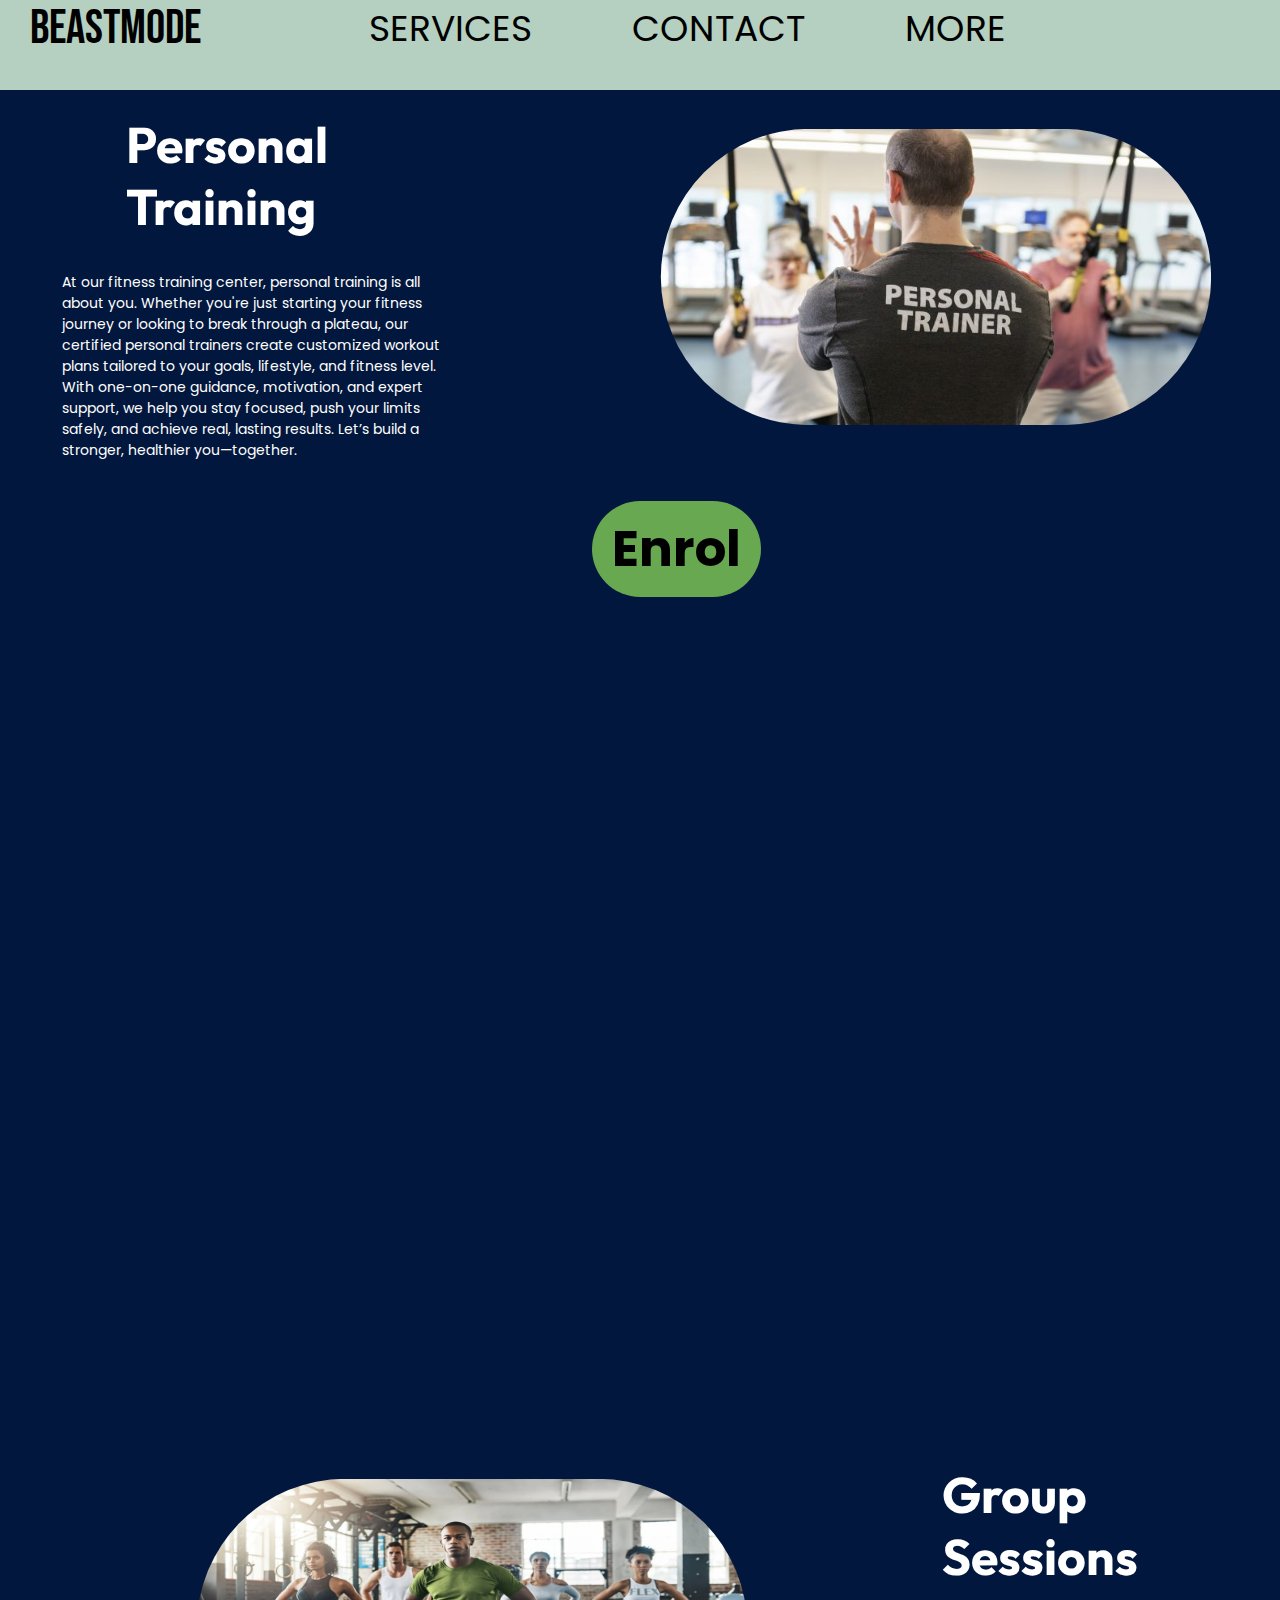
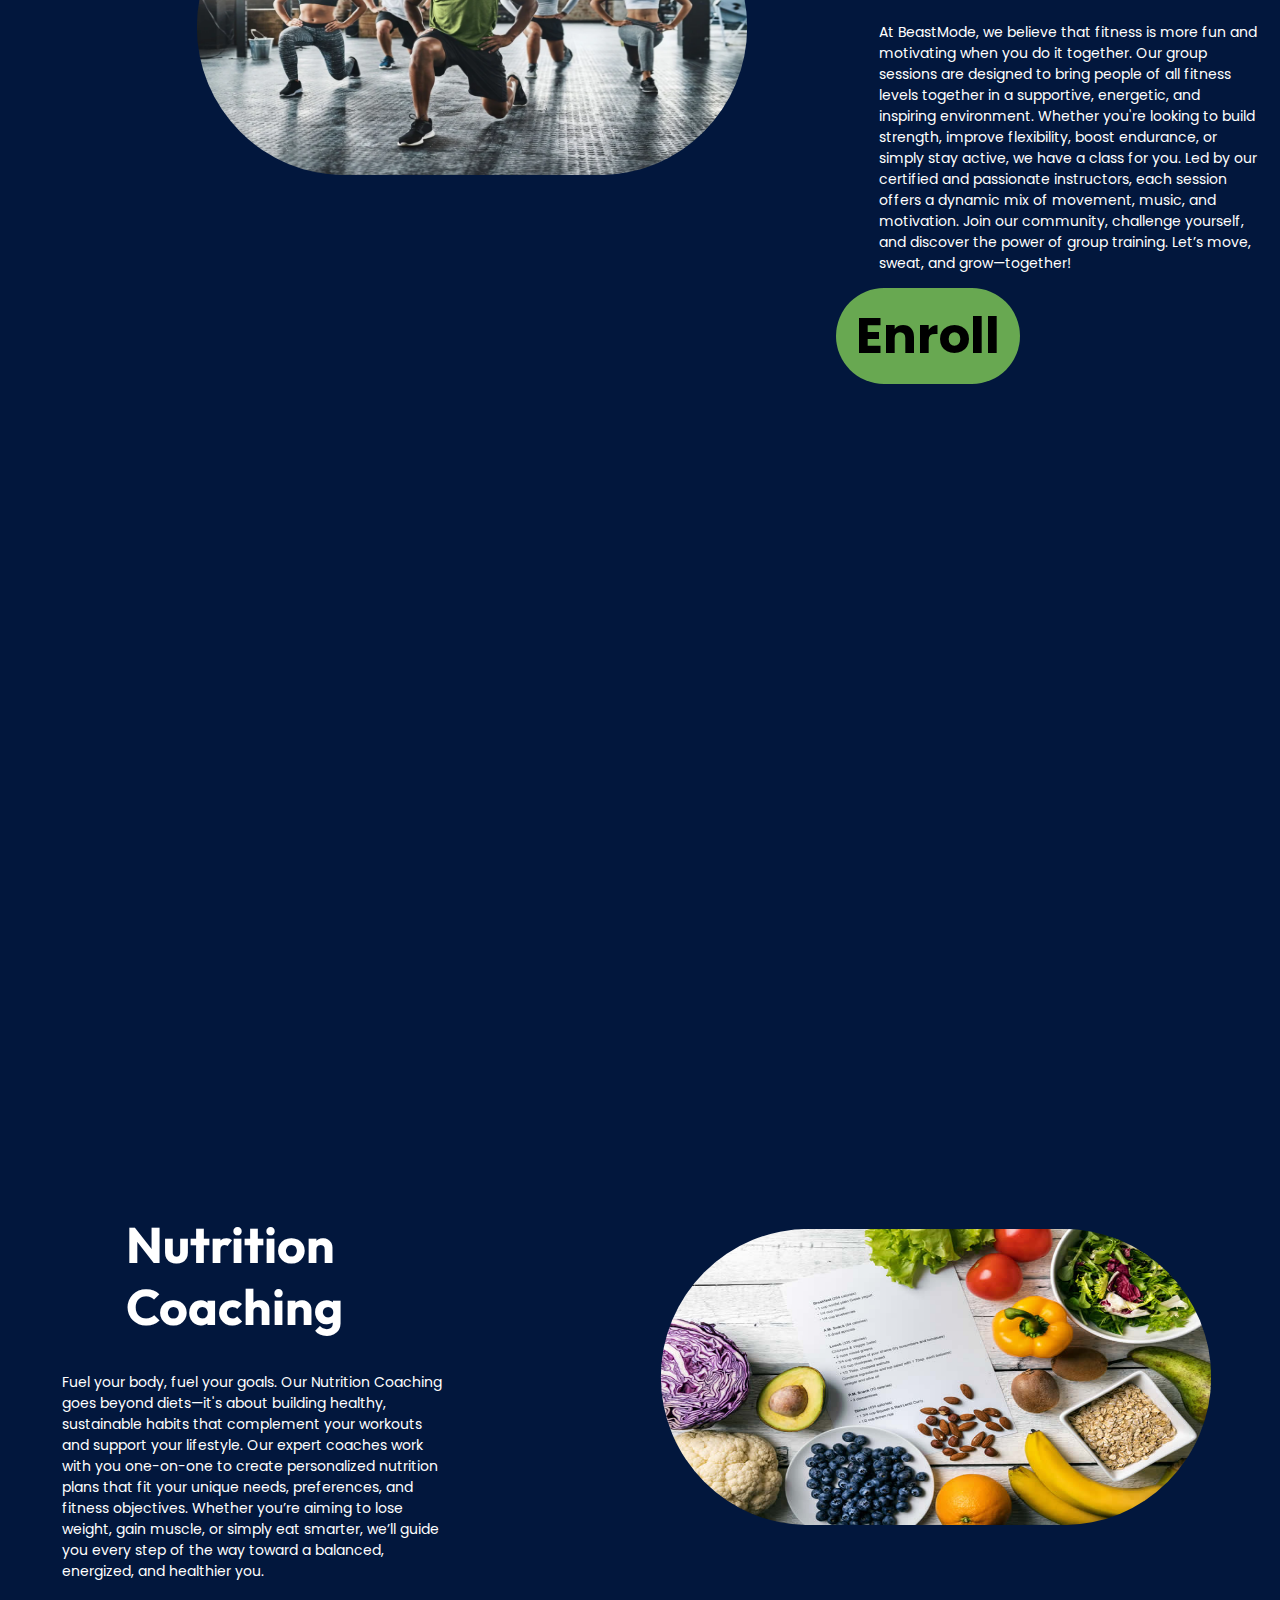
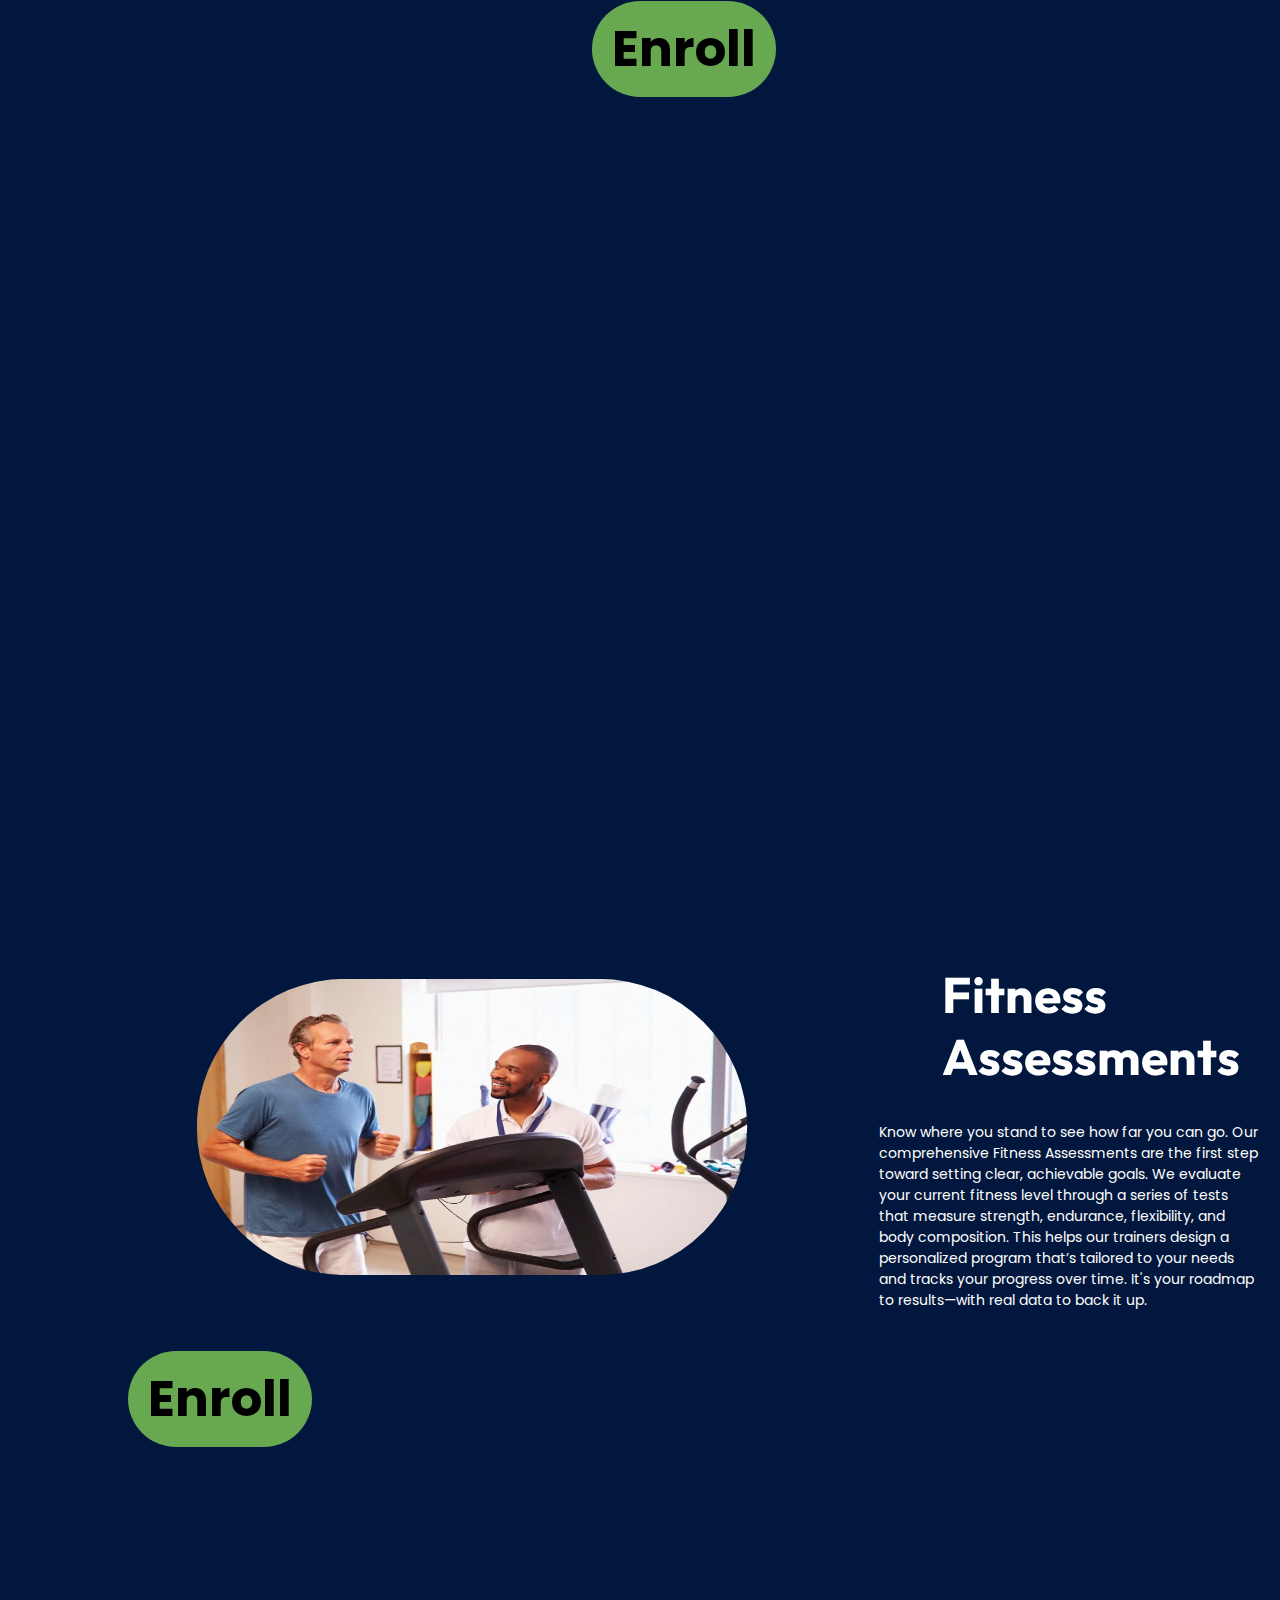
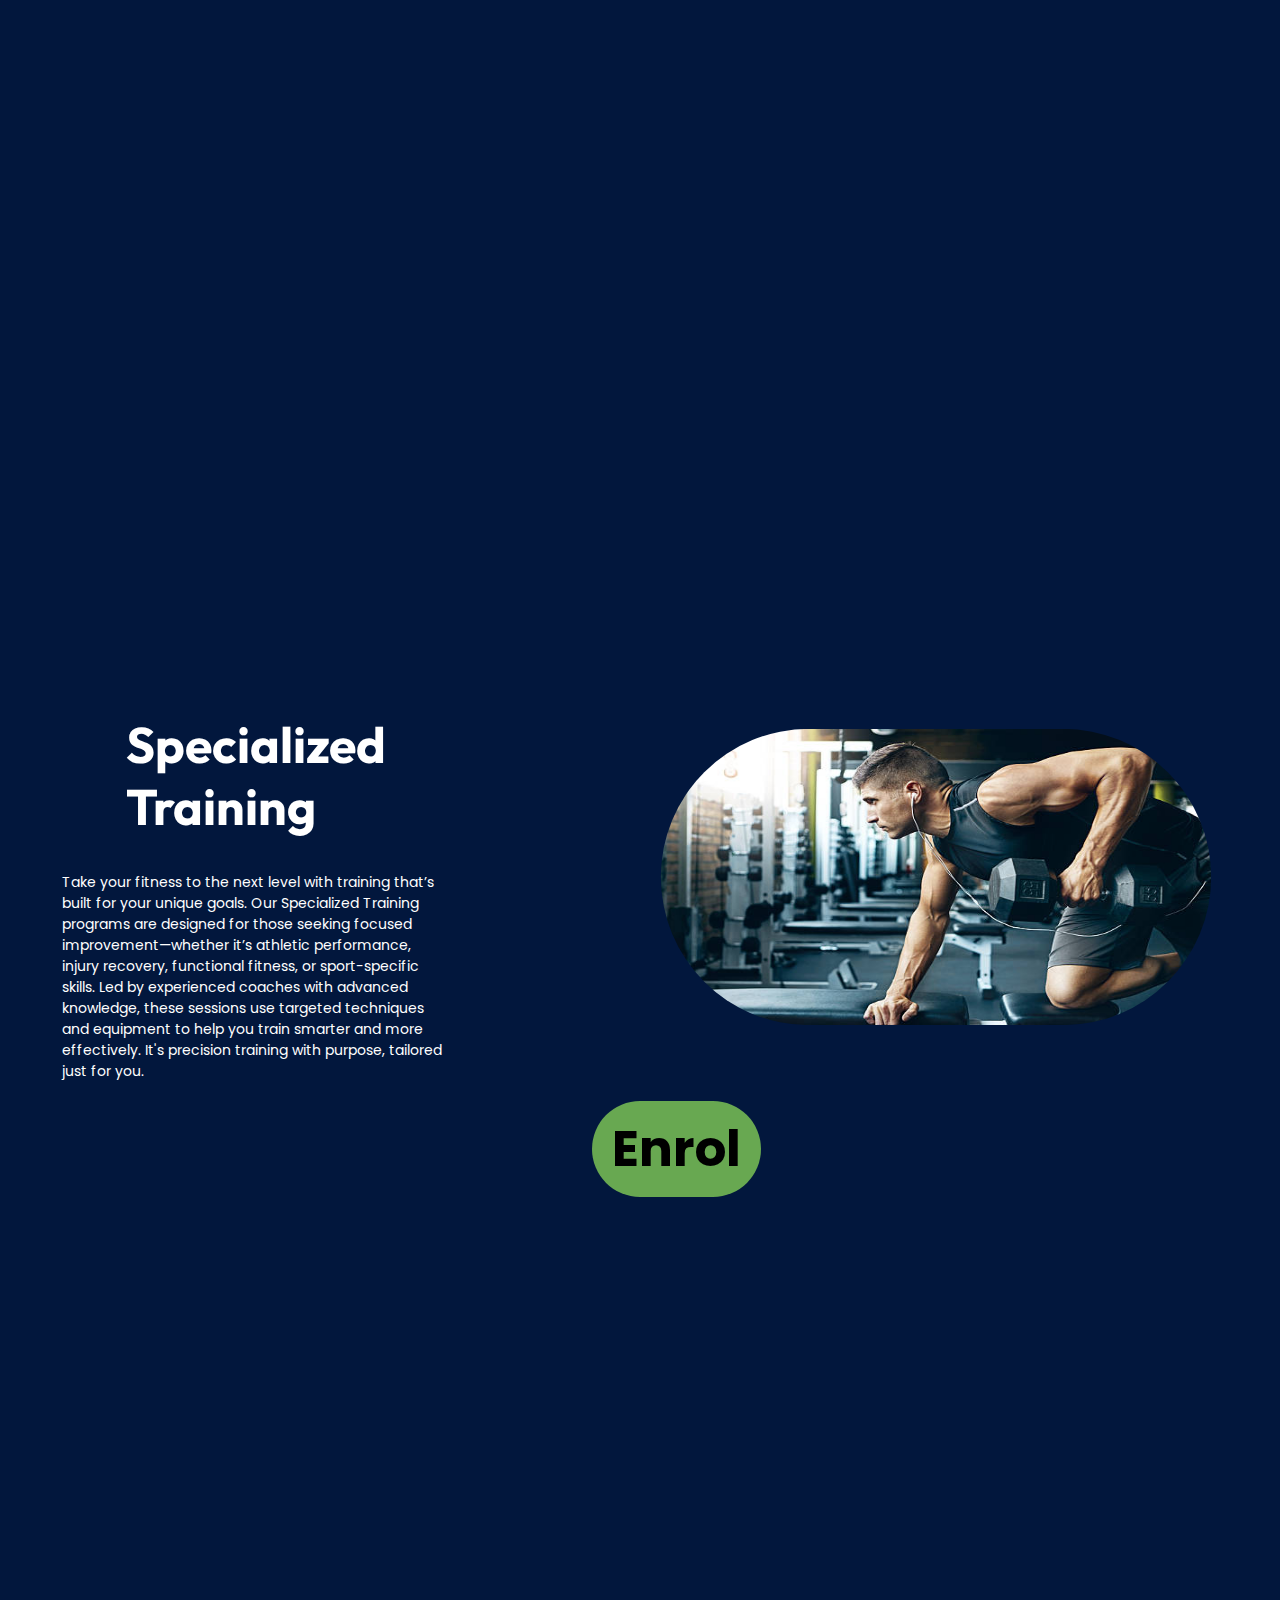
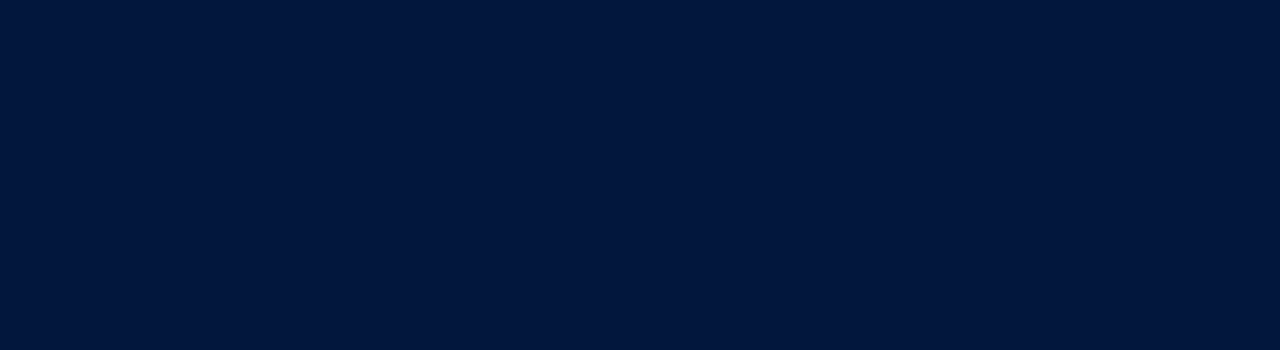
==== Services_Page/Services.html @ e249373c "Add files via upload" ====
<!DOCTYPE html>
<html lang="en">
<head>
    <meta charset="UTF-8">
    <meta name="viewport" content="width=device-width, initial-scale=1.0">
    <title>Document</title>
    <link rel="preconnect" href="https://fonts.googleapis.com">
    <link rel="preconnect" href="https://fonts.gstatic.com" crossorigin>
    <link href="https://fonts.googleapis.com/css2?family=Bebas+Neue&family=Outfit&family=Poppins:ital,wght@0,100;0,200;0,300;0,400;0,500;0,600;0,700;0,800;0,900;1,100;1,200;1,300;1,400;1,500;1,600;1,700;1,800;1,900&display=swap" rel="stylesheet">
    <link rel="stylesheet" href="style.css">
</head>
<body>

    <header>
        <nav>
            <div class="logo">BeastMode</div>

            <ul>
                <li>
                    <a href="Services.html">SERVICES</a>
                </li>
                <li>
                    <a href="#">CONTACT</a>
                </li>
                <li>
                    <a href="#">MORE</a>
                </li>
            </ul>
        </nav>
        

    </header>

    <!--Header End-->

    <div class="wrapper">
        <div class="hero_1">
            <div class="left">
                <h1>
                    Personal Training
                </h1>
                <p>
                    At our fitness training center, 
                    personal training is all about you. Whether you're 
                    just starting your fitness journey or looking to break through
                    a plateau, our certified personal trainers create customized 
                    workout plans tailored to your goals, lifestyle, and fitness level.
                    With one-on-one guidance, motivation, and expert support, we help
                    you stay focused, push your limits safely, and achieve real, 
                    lasting results. Let’s build a stronger, healthier you—together.
                </p>
            </div>

            <div class="right">

                <img src="image/PT-TJ.jpg" alt="">
                <a href="#" class="btn1">Enrol</a>
            </div>
                
            
        </div>
        <div class="hero_2">

            <div class="left">
                
                <img src="image/TJ-2.webp" alt="">
                
            </div>

            <div class="right">
                
                <h1>
                    Group Sessions
                </h1>
                <p>
                    At BeastMode, we believe that fitness is more fun and motivating when you do it together. 
                    Our group sessions are designed to bring people of all fitness levels together in a supportive, energetic, and inspiring 
                    environment. Whether you're looking to build strength, improve flexibility, boost endurance, or simply stay active, we have a 
                    class for you.
                    Led by our certified and passionate instructors, each session offers a dynamic mix 
                    of movement, music, and motivation.
                    Join our community, challenge yourself, and discover the power of group training. 
                    Let’s move, sweat, and grow—together!
                </p>
                <a href="#" class="btn2">Enroll</a>
            </div>   
            
        </div>
        <div class="hero_1">
            <div class="left">
                <h1>
                    Nutrition Coaching
                </h1>
                <p>
                    Fuel your body, fuel your goals. Our Nutrition Coaching goes beyond
                    diets—it's about building healthy, sustainable habits that 
                    complement your workouts and support your lifestyle. Our expert 
                    coaches work with you one-on-one to create personalized nutrition 
                    plans that fit your unique needs, preferences, and fitness 
                    objectives. Whether you’re aiming to lose weight, gain muscle, or 
                    simply eat smarter, we’ll guide you every
                    step of the way toward a balanced, energized, and healthier you.
                </p>
            </div>

            <div class="right">

                <img src="image/PT-TJ-3.jpg" alt="">
                <a href="#" class="btn1">Enroll</a>
            </div>
                
            
        </div>
        <div class="hero_2">

            <div class="left">
                
                <img src="image/TJ-4.webp" alt="">
                <a href="#" class="btn2">Enroll</a>
            </div>

            <div class="right">

                <h1>
                    Fitness Assessments
                </h1>
                
                <p>
                    Know where you stand to see how far you can go. Our comprehensive 
                    Fitness Assessments are the first step toward setting clear, 
                    achievable goals. We evaluate your current fitness level through a 
                    series of tests that measure strength, endurance, flexibility, and 
                    body composition. This helps our trainers design a personalized 
                    program that’s tailored to your needs and tracks your progress 
                    over time. It's your roadmap to results—with real data to back it up.
                </p>
            </div>   
            
        </div>

        <div class="hero_1">
            <div class="left">
                <h1>
                    Specialized Training
                </h1>
                <p>
                    Take your fitness to the next level with training that’s built for your unique goals. Our Specialized 
                    Training programs are designed for those seeking focused improvement—whether it’s athletic performance, 
                    injury recovery, functional fitness, or sport-specific skills. Led by experienced coaches with advanced 
                    knowledge, these sessions use targeted techniques and equipment to help you train smarter 
                    and more effectively. It's precision training with purpose, tailored just for you.
                </p>
            </div>

            <div class="right">

                <img src="image/TJ-5.jpg" alt="">
                <a href="#" class="btn1">Enrol</a>
            </div>
                
            
        </div>
    </div>

    <!--body End-->

    <footer>
        <div class="wrapper">
            <section class="cont">
                <h2>BeastMode</h2>

                <div class="app-buttons">
                    <div class="app-btn">
                        <img src="image/Facebook.svg" alt="">
                        <img src="image/Instagram.svg" alt="">
                        <img src="image/LinkedIn Circled.svg" alt="">
                        <img src="image/Pinterest.svg" alt="">

                    </div>
            
                </div>
            </section>
        </div>
    </footer>

    <script src="main.js"></script>
    
</body>
</html>
---- Services_Page/style.css ----
:root{
    --sky-blue-color: #B5D0C1;
    --navy-blue-color: #02173D;
    --white-color: #FFFFFF;
    --black-color: #000000;
    --green-color: #68A851;

}

*,
*::after,
*::before{
    box-sizing: border-box;
}

body{
    margin:0;
    font-family: "Poppins", sans-serif;
}

.wrapper{
    
    margin: 10 auto;
    background: var(--navy-blue-color);
}

.btn1{
    background: var(--green-color);
    padding: 10px 20px;
    border-radius: 50px;
    color: var(--black-color);
    display: inline-block;
    font-weight: bold;
    font-size: 50px;
    text-decoration: none;
    align-items: center;
}

.btn2{
    background: var(--green-color);
    padding: 10px 20px;
    border-radius: 50px;
    color: var(--black-color);
    display: inline-block;
    font-weight: bold;
    font-size: 50px;
    text-decoration: none;
}



header{
    background: var(--sky-blue-color);
    height: 10vh;
    width: 100%;
    justify-content: space-between;
    align-items: center;
    position: fixed;
    
}

nav{
    display: flex;
    z-index: 100;
}

nav.scrolled {
    background: var(--navy-blue-color);
    box-shadow: 0 16px 14px -8px rgba(0, 0, 0.3);
    border-radius: 0 0 8px 8px;
    top:0;
    padding: 12px;
}

nav .logo{
    color: var(--black-color);
    font-family: "Bebas Neue",sans-serif;
    font-size: 48px;
    font-style: normal;
    font-weight: 400;
    line-height: normal;
    margin-right: 10%;
    margin-left: 30px;
}

nav ul{
    display: flex;
    align-items: center;
    gap: 100px;
    list-style: none;
    margin: 0;
}

nav ul li a{
    color: var(--black-color);
    font-family: "Poppins", sans-serif;
    font-size: 36px;
    font-style: normal;
    font-weight: 400;
    line-height: normal;
    text-decoration: none;
}

.hero_1{
    display: flex;
    height: 150vh;
    width: 100%;
    
    justify-content: space-between;
    padding-top: 60px;
}

.hero_1 .left{
    padding: 20px;
    align-items: center;
}

.hero_1 .left h1{
    align-items: center;
    color: #FFF;
    font-family: Outfit;
    font-size: 50px;
    font-weight: 700;
    line-height: 125%;
    margin-left: 25%;
}

.hero_1 .left p{
    color: #FFF;
    font-family: "Poppins", sans-serif;
    font-size: 14px;
    font-style: normal;
    font-weight: 400;
    line-height: normal;
    color: var(--white-color);
    margin-left: 10%;
}

.hero_1 .right{
    padding-left: 10%;
    vertical-align: middle;
}

.hero_1 .right img{
    width: 688.455px;
    height: 434px;
    flex-shrink: 0;
    aspect-ratio: 688.45/434.00;
    border-radius: 228.5px;
    padding: 10%;
    
}

.hero_2{
    display: flex;
    height: 150vh;
    width: 100%;
    justify-content: space-between;
    padding-top: 60px;
}

.hero_2 .right{
    padding: 20px;
    align-items: center;
}

.hero_2 .right h1{
    align-items: center;
    color: #FFF;
    font-family: Outfit;
    font-size: 50px;
    font-weight: 700;
    line-height: 125%;
    margin-left: 25%;
}

.hero_2 .right p{
    color: #FFF;
    font-family: "Poppins", sans-serif;
    font-size: 14px;
    font-style: normal;
    font-weight: 400;
    line-height: normal;
    color: var(--white-color);
    margin-left: 10%;
}

.hero_2 .left{
    padding-left: 10%;
    vertical-align: middle;
}

.hero_2 .left img{
    width: 688.455px;
    height: 434px;
    flex-shrink: 0;
    aspect-ratio: 688.45/434.00;
    border-radius: 228.5px;
    padding: 10%;
    
}

footer{
    background: var(--sky-blue-color);
    height: 100vh;
    width: 100%;
    justify-content: space-between;
    align-items: center;
    position: fixed;
}
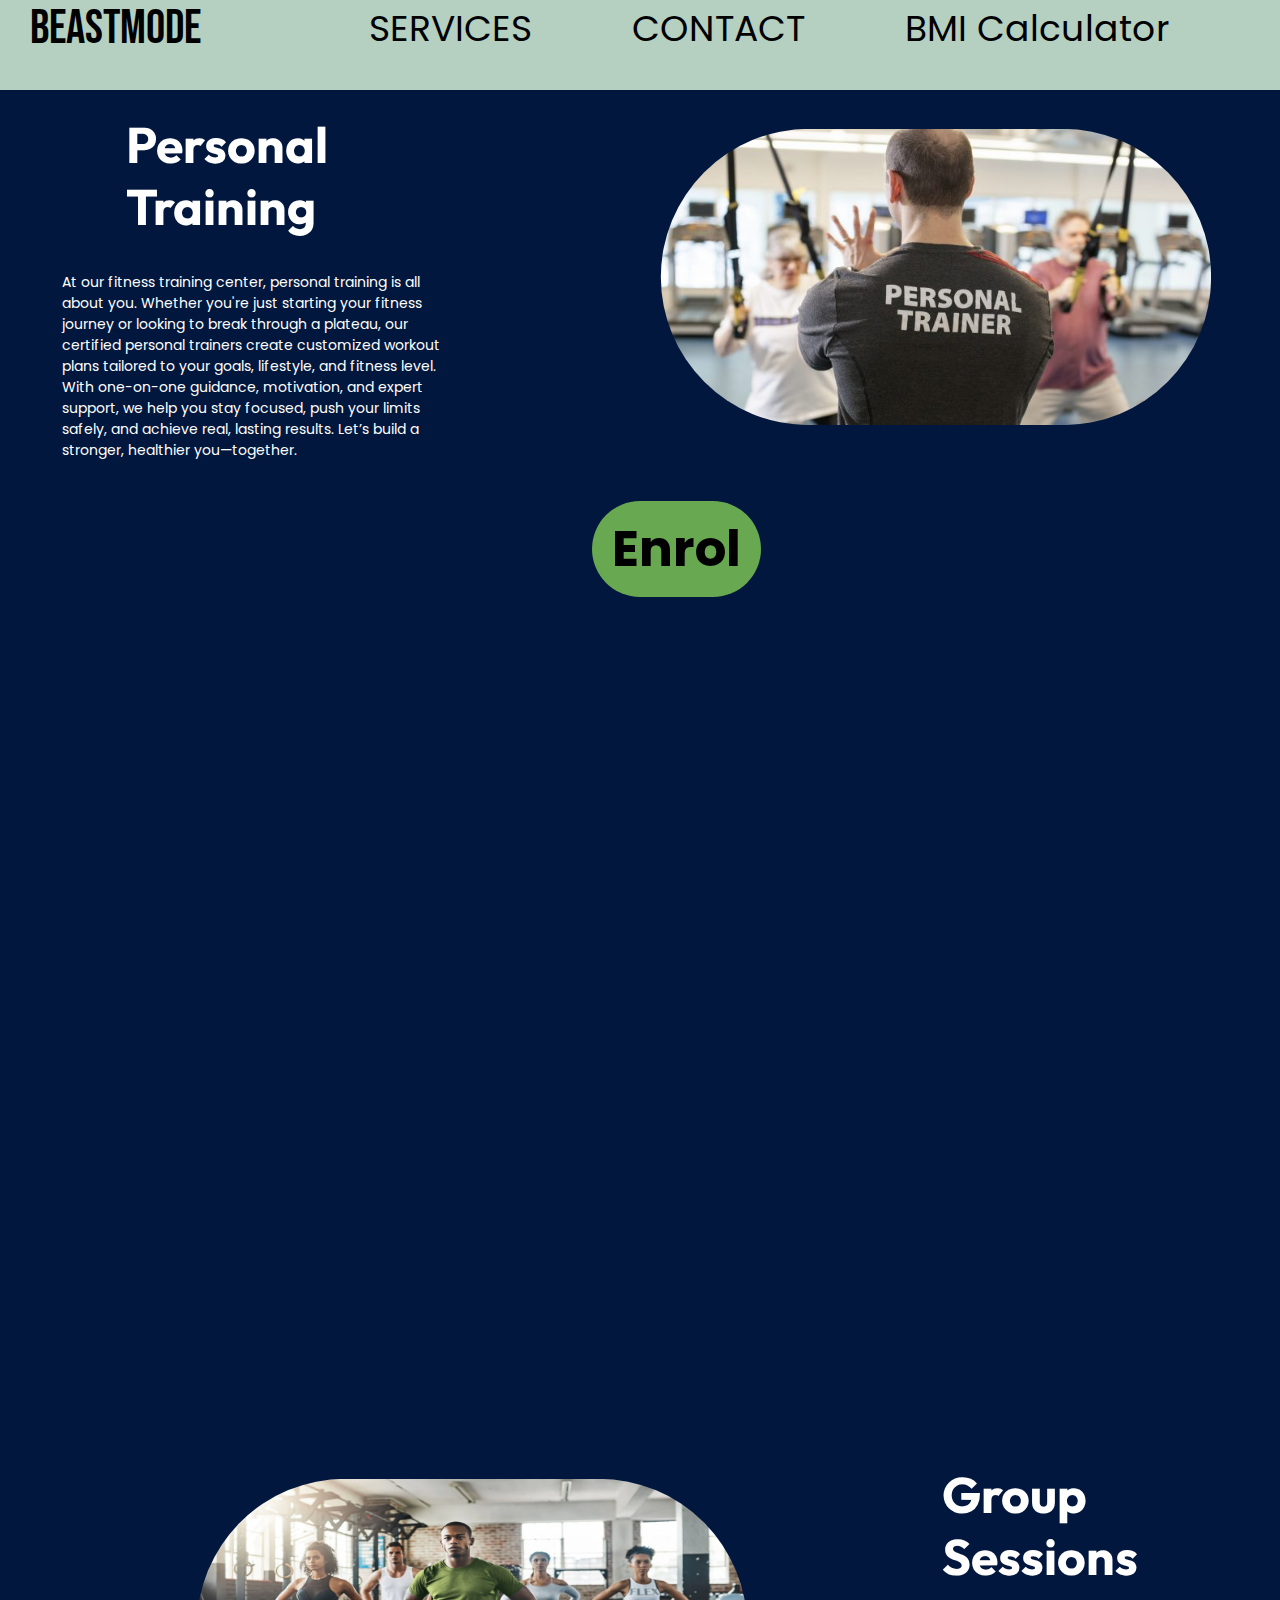
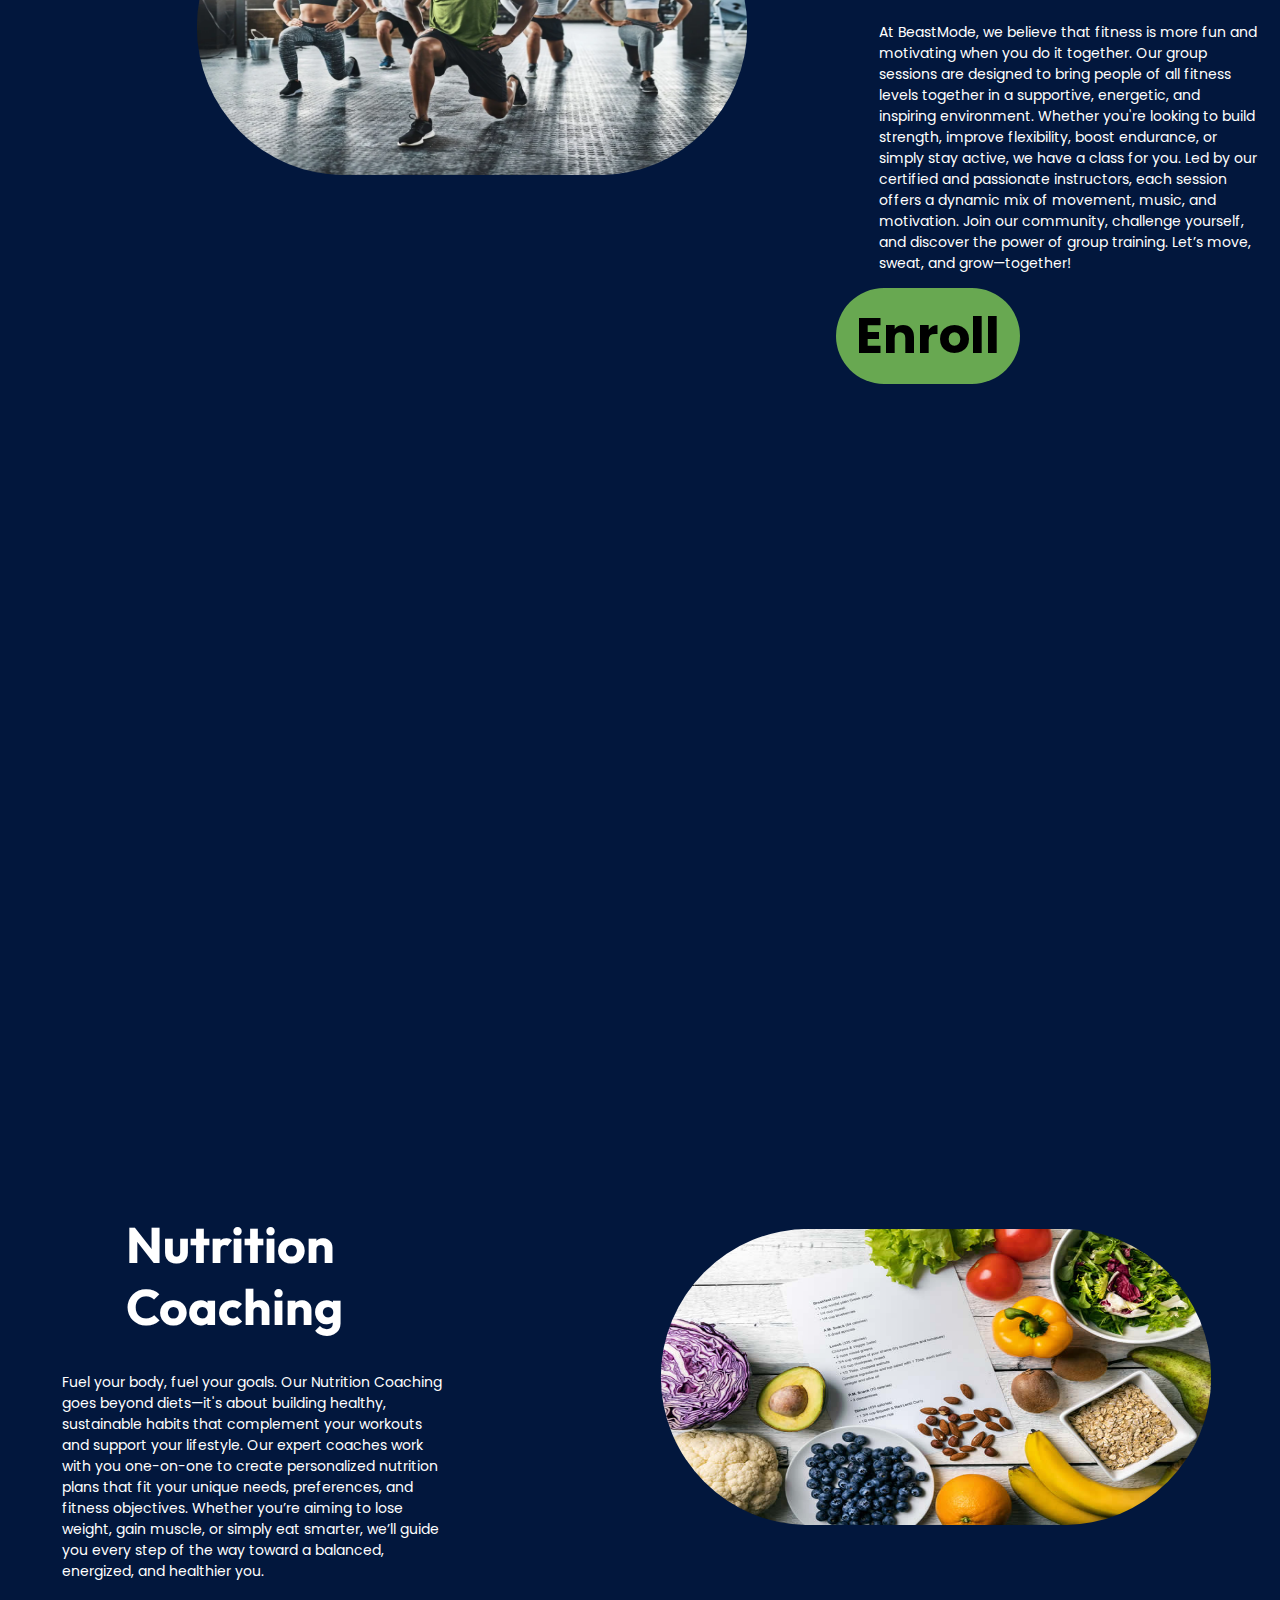
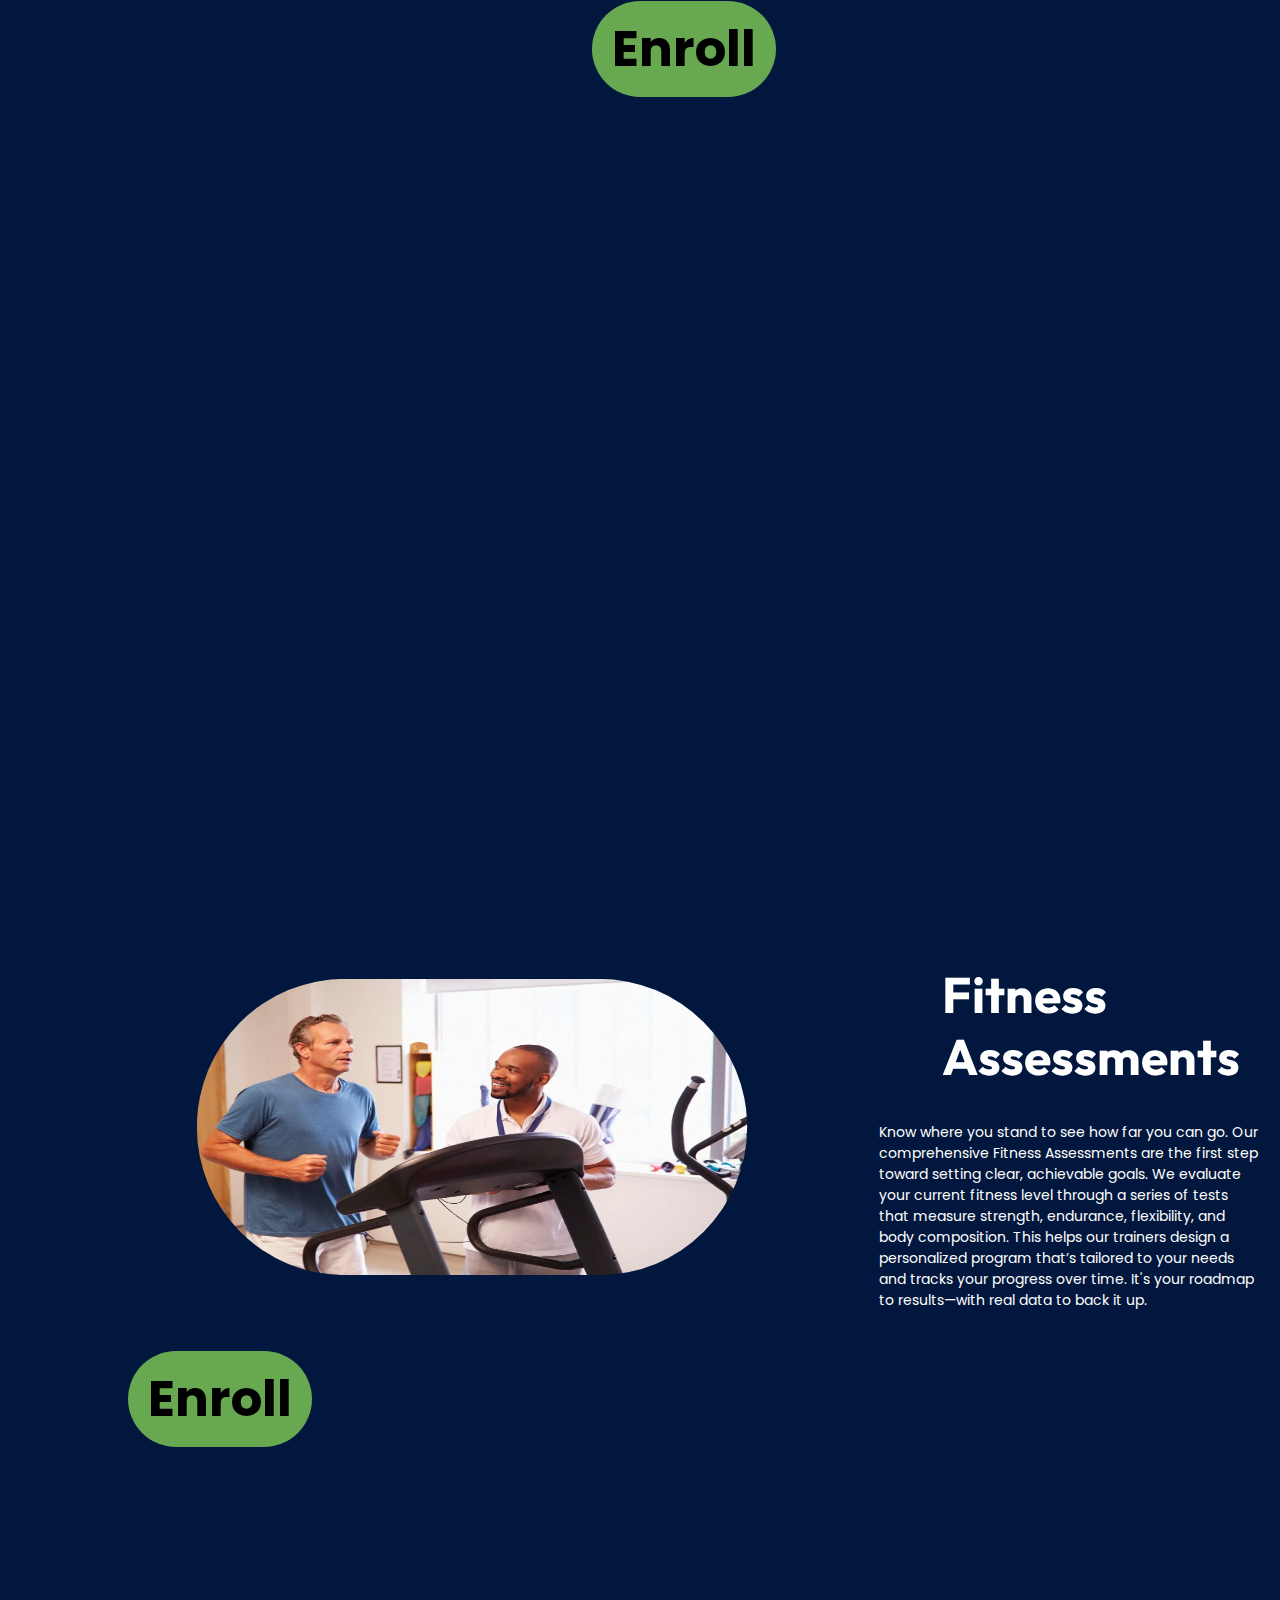
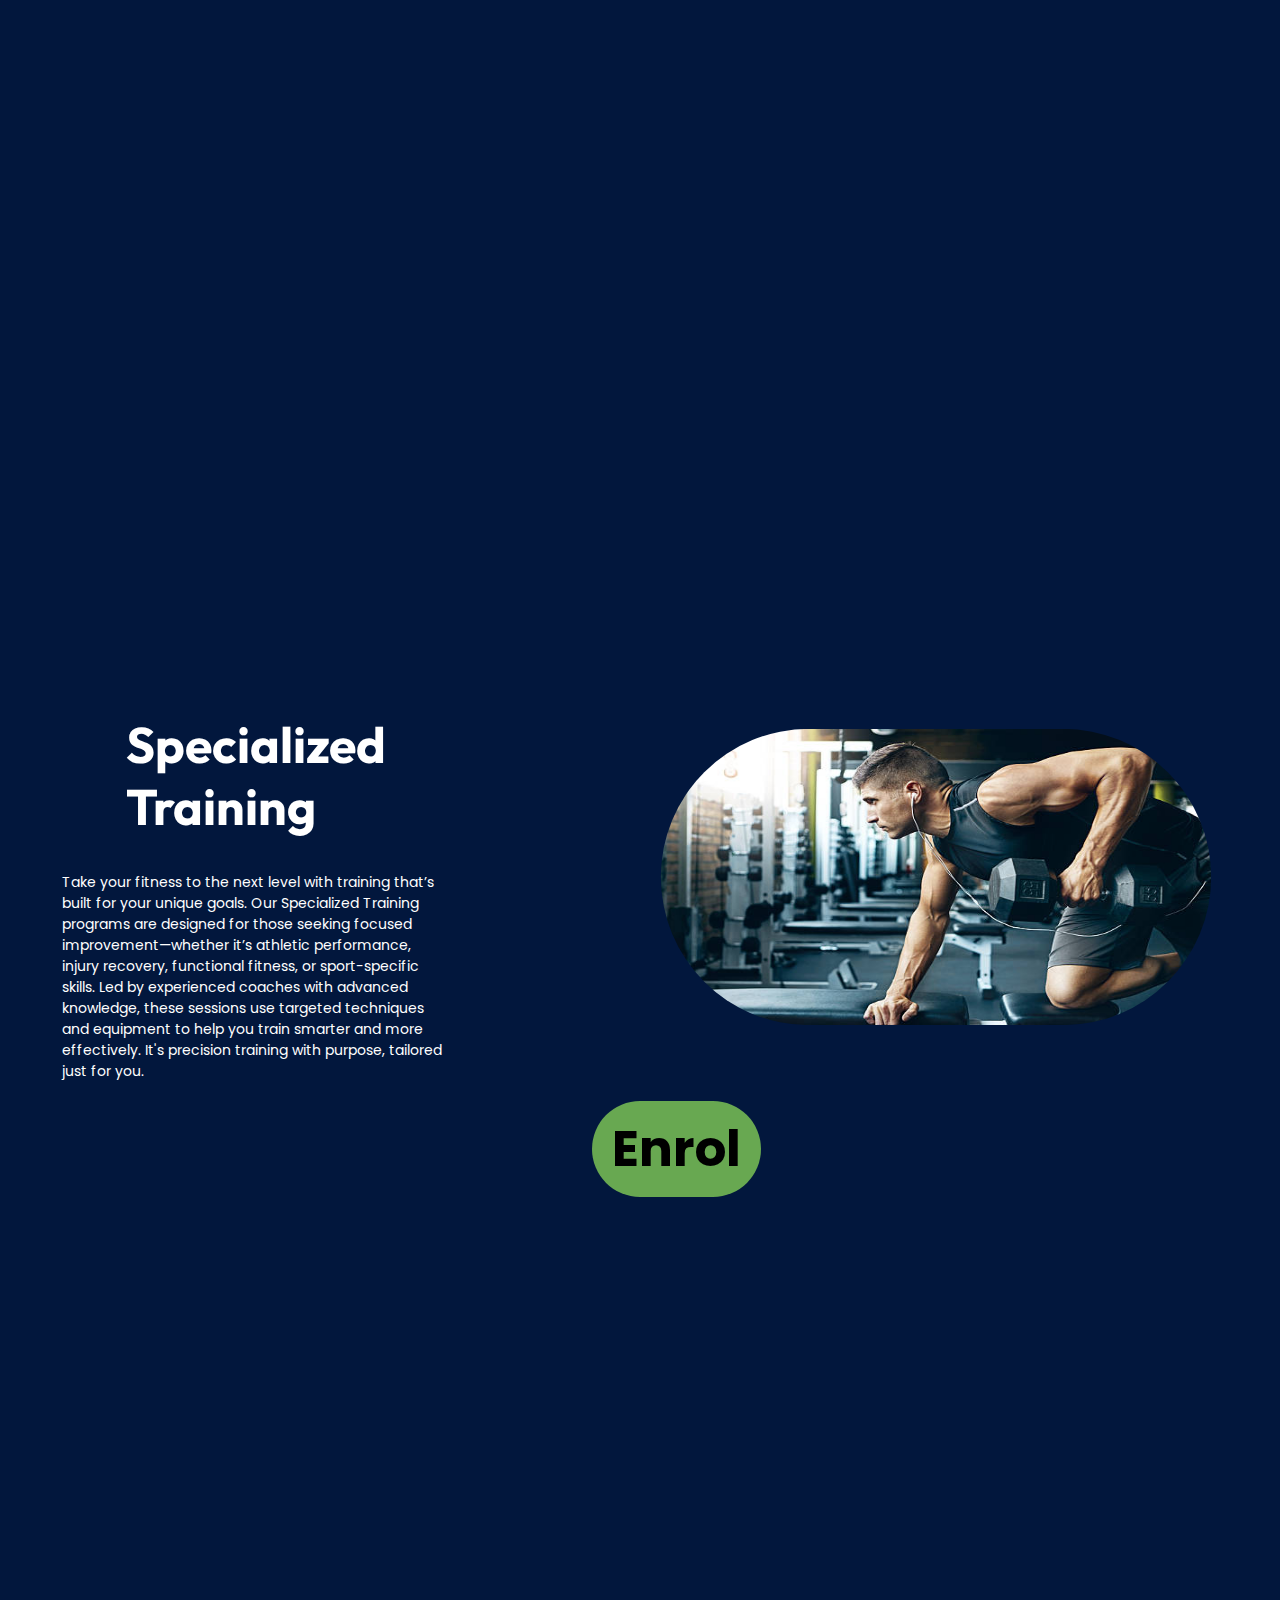
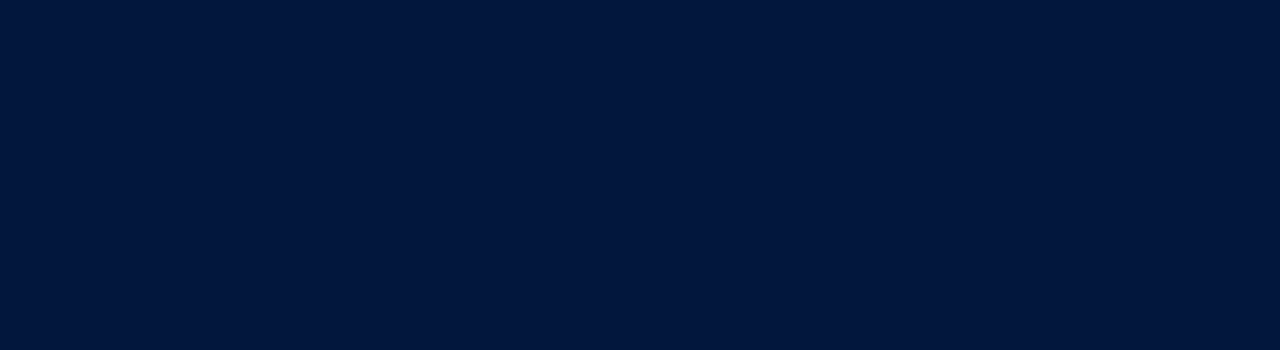
==== commit 5c55c266: "Update Services.html" ====
--- a/Services_Page/Services.html
+++ b/Services_Page/Services.html
@@ -23,7 +23,7 @@
                     <a href="#">CONTACT</a>
                 </li>
                 <li>
-                    <a href="#">MORE</a>
+                    <a href="bmi.html">BMI Calculator</a>
                 </li>
             </ul>
         </nav>
@@ -186,4 +186,4 @@
     <script src="main.js"></script>
     
 </body>
-</html>+</html>
